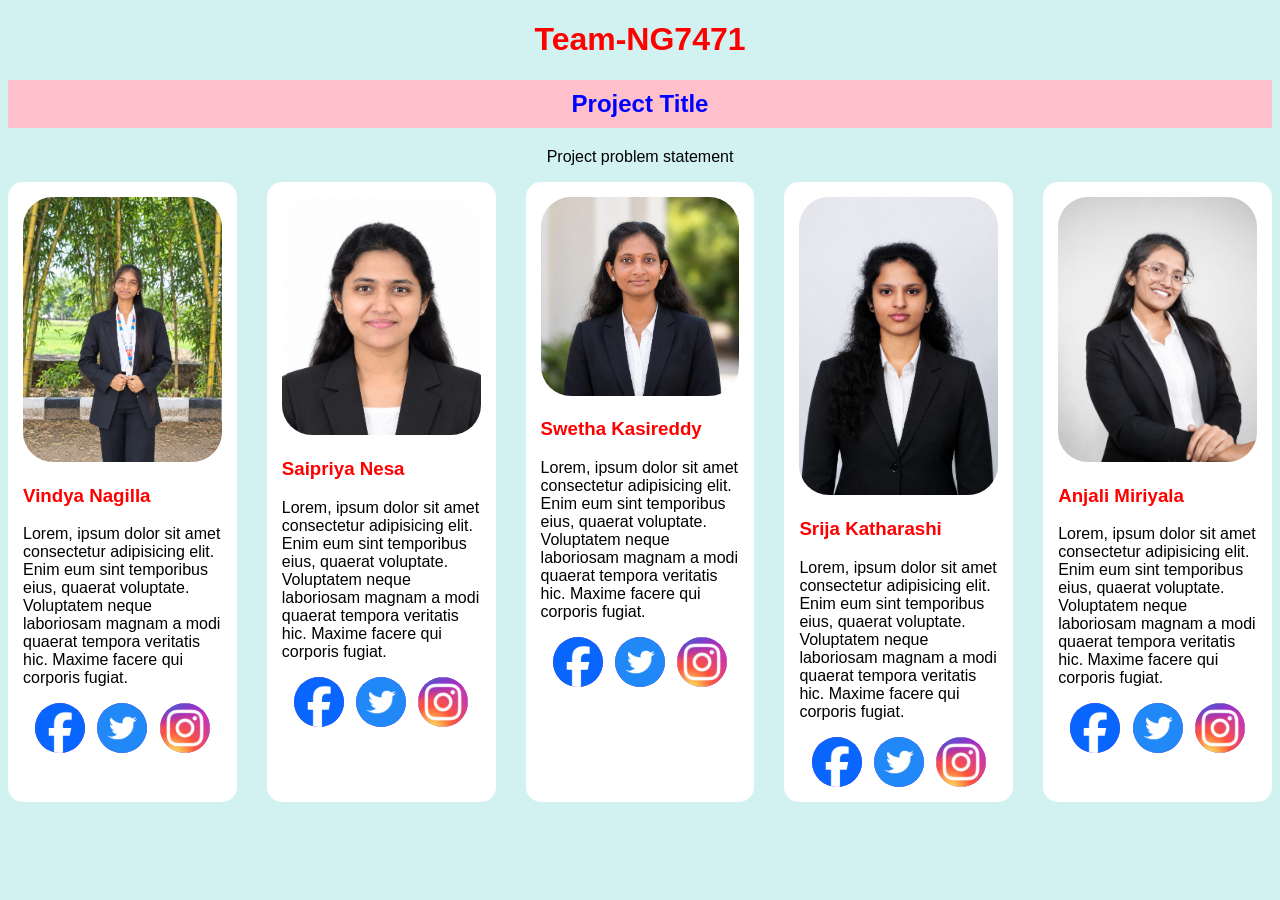
==== index.html @ d129d91e "project profile" ====
<!DOCTYPE html>
<html lang="en">
<head>
    <meta charset="UTF-8">
    <meta name="viewport" content="width=device-width, initial-scale=1.0">
    <title>Team-NG7471</title>
    <link rel="stylesheet" href="index.css">
</head>
<body>
    <div class="title">
        <h1>Team-NG7471</h1>
        <h2>Project Title</h2>
        <p>Project problem statement</p>
    </div>
    <div class="container">
        <div class="card">
            <img src="vindya.jpeg" alt="">
            <div class="content">
                <h3>Vindya Nagilla</h3>
                <p>Lorem, ipsum dolor sit amet consectetur adipisicing elit. Enim eum sint temporibus eius, quaerat voluptate. Voluptatem neque laboriosam magnam a modi quaerat tempora veritatis hic. Maxime facere qui corporis fugiat.</p>
                <div class="social-icon">
                    <div class="icon">
                        <img src="icon1.png" alt="">
                    </div>
                    <div class="icon">
                        <img src="icon2.jpg" alt="">
                    </div>
                    <div class="icon">
                        <img src="icon3.jpg" alt="">
                    </div>
                </div>
            </div>
        </div>
        <div class="card">
            <img src="saipriya.jpeg" alt="">
            <div class="content">
                <h3>Saipriya Nesa</h3>
                <p>Lorem, ipsum dolor sit amet consectetur adipisicing elit. Enim eum sint temporibus eius, quaerat voluptate. Voluptatem neque laboriosam magnam a modi quaerat tempora veritatis hic. Maxime facere qui corporis fugiat.</p>
                <div class="social-icon">
                    <div class="icon">
                        <img src="icon1.png" alt="">
                    </div>
                    <div class="icon">
                        <img src="icon2.jpg" alt="">
                    </div>
                    <div class="icon">
                        <img src="icon3.jpg" alt="">
                    </div>
                </div>
            </div>
        </div>
        <div class="card">
            <img src="swetha.jpeg" alt="">
            <div class="content">
                <h3>Swetha Kasireddy</h3>
                <p>Lorem, ipsum dolor sit amet consectetur adipisicing elit. Enim eum sint temporibus eius, quaerat voluptate. Voluptatem neque laboriosam magnam a modi quaerat tempora veritatis hic. Maxime facere qui corporis fugiat.</p>
                <div class="social-icon">
                    <div class="icon">
                        <img src="icon1.png" alt="">
                    </div>
                    <div class="icon">
                        <img src="icon2.jpg" alt="">
                    </div>
                    <div class="icon">
                        <img src="icon3.jpg" alt="">
                    </div>
                </div>
            </div>
        </div>
        <div class="card">
            <img src="srija.jpeg" alt="">
            <div class="content">
                <h3>Srija Katharashi</h3>
                <p>Lorem, ipsum dolor sit amet consectetur adipisicing elit. Enim eum sint temporibus eius, quaerat voluptate. Voluptatem neque laboriosam magnam a modi quaerat tempora veritatis hic. Maxime facere qui corporis fugiat.</p>
                <div class="social-icon">
                    <div class="icon">
                        <img src="icon1.png" alt="">
                    </div>
                    <div class="icon">
                        <img src="icon2.jpg" alt="">
                    </div>
                    <div class="icon">
                        <img src="icon3.jpg" alt="">
                    </div>
                </div>
            </div>
        </div>
        <div class="card">
            <img src="anjali.jpeg" alt="">
            <div class="content">
                <h3>Anjali Miriyala</h3>
                <p>Lorem, ipsum dolor sit amet consectetur adipisicing elit. Enim eum sint temporibus eius, quaerat voluptate. Voluptatem neque laboriosam magnam a modi quaerat tempora veritatis hic. Maxime facere qui corporis fugiat.</p>
                <div class="social-icon">
                    <div class="icon">
                        <img src="icon1.png" alt="">
                    </div>
                    <div class="icon">
                        <img src="icon2.jpg" alt="">
                    </div>
                    <div class="icon">
                        <img src="icon3.jpg" alt="">
                    </div>
                </div>
            </div>
        </div>
    </div>
</body>
</html>
---- index.css ----
body{
    background-color: rgb(210, 242, 242);
}
*{
    font-family: Verdana, Geneva, Tahoma, sans-serif;
}
.title{
    text-align: center;
}
h1{
    color: red;
}
h2{
    color: blue;
    background-color: pink;
    padding: 10px;
}
.card{
    width: 260px;
    background-color: white;
    padding: 15px;
    border-radius: 15px;
    transition: transform .5s, border-shadow .5s;
}
img{
    width: 100%;
    border-radius: 30px;
    overflow: hidden;
}
.content h3{
    color: red;
}
.social-icon{
    display: flex;
    justify-content: space-evenly;
}
.icon{
    height: 50px;
    width: 50px;
    background-color: blueviolet;
    text-align: center;
    border-radius: 50%;
    font-size: 2em;
    transition: transform .4s;
}
.icon:hover{
    transform: scale(1.2);
    box-shadow: 0 0 15px gray;
}
.card:hover{
    transform: scale(1.1);
    box-shadow: 0 0 15px gray;
}
.container{
    display: flex;
    gap: 30px;
    justify-content: space-evenly;
}
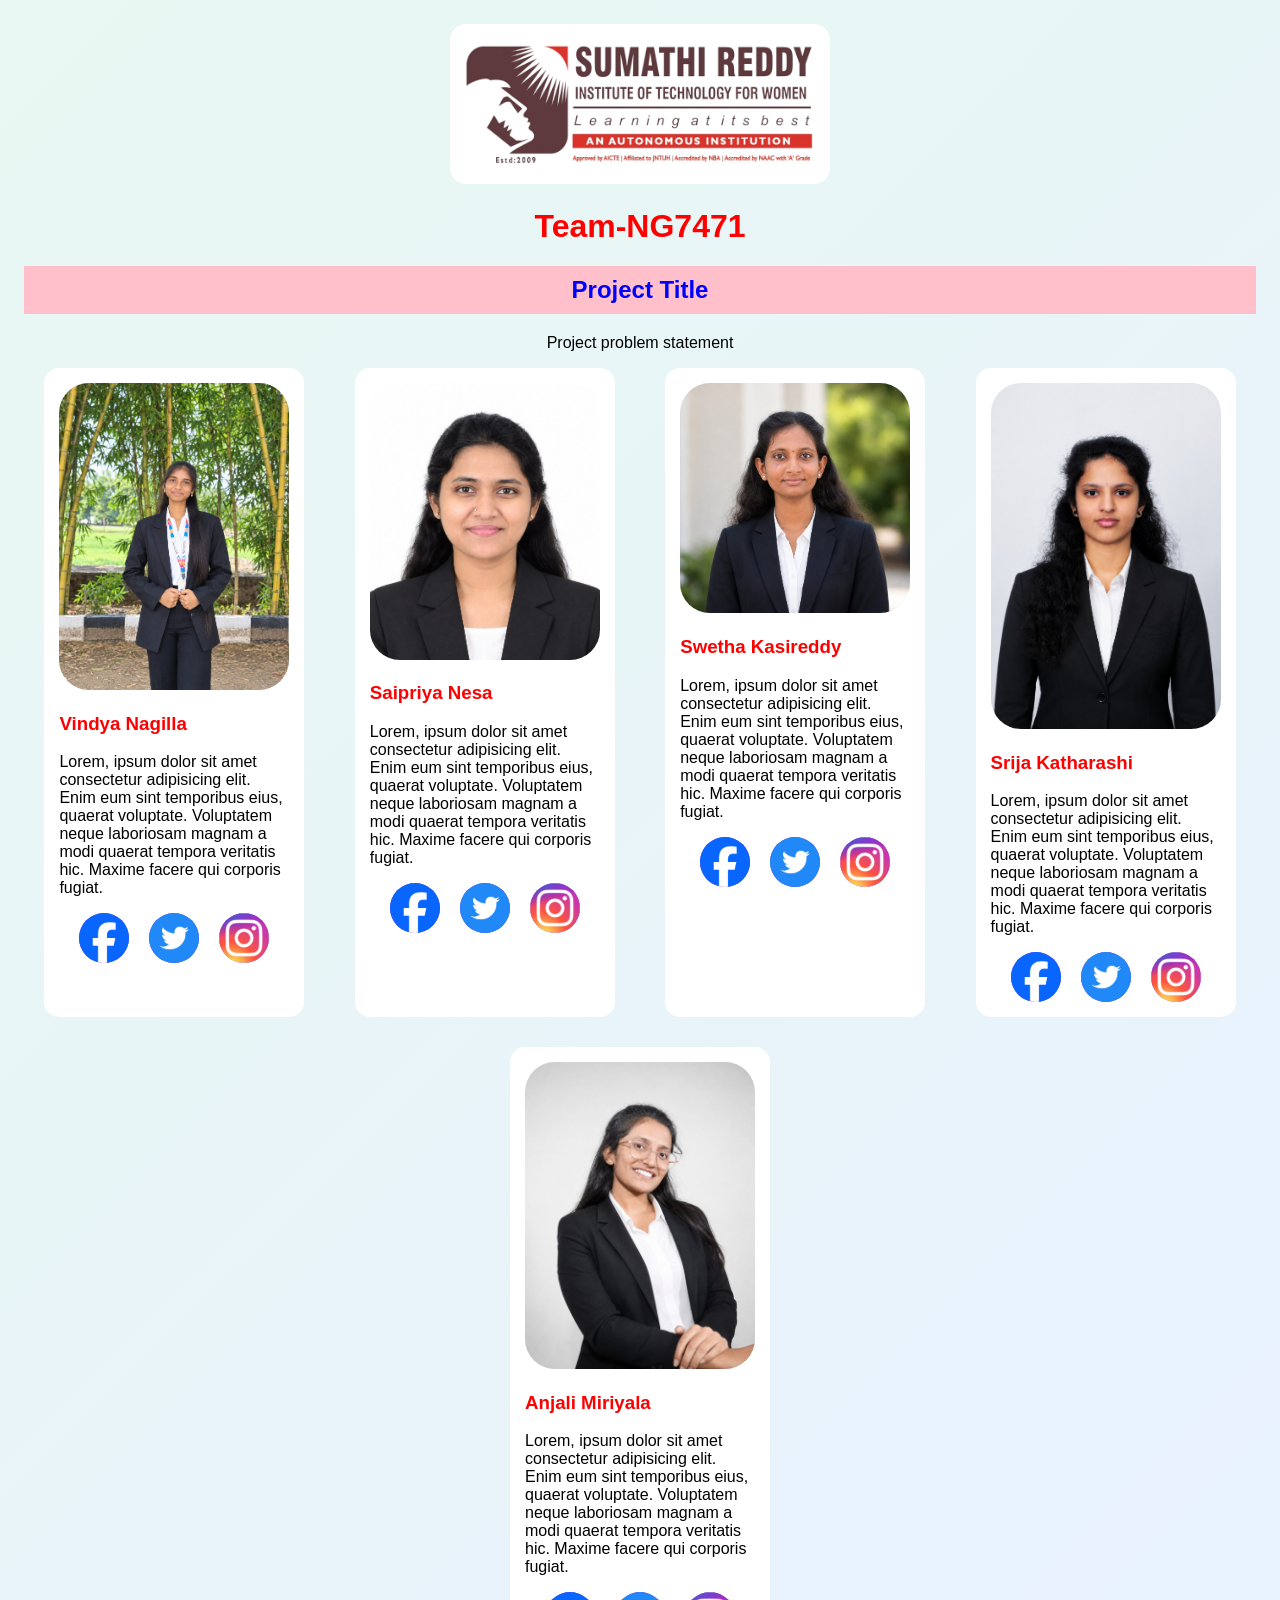
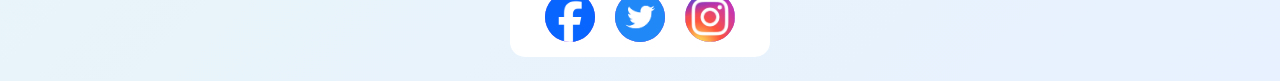
==== commit 228dcda8: "added some changes" ====
--- a/index.html
+++ b/index.html
@@ -7,9 +7,12 @@
     <link rel="stylesheet" href="index.css">
 </head>
 <body>
+    <div class="logo-clickable">
+        <img src="logo1.png" alt="Team-NG7471 logo">
+    </div>
     <div class="title">
-        <h1>Team-NG7471</h1>
-        <h2>Project Title</h2>
+        <h1 class="clickable">Team-NG7471</h1>
+        <h2 class="clickable">Project Title</h2>
         <p>Project problem statement</p>
     </div>
     <div class="container">
@@ -104,5 +107,18 @@
             </div>
         </div>
     </div>
+    <script>
+        document.addEventListener("click", (event) => {
+            const target = event.target.closest(".card, .logo-clickable, .clickable");
+
+            if (!target) {
+                return;
+            }
+
+            target.classList.remove("is-clicked");
+            void target.offsetWidth;
+            target.classList.add("is-clicked");
+        });
+    </script>
 </body>
 </html>
--- a/index.css
+++ b/index.css
@@ -1,31 +1,77 @@
 body{
-    background-color: rgb(210, 242, 242);
+    width: 100%;
+    min-height: 100vh;
+    background: linear-gradient(135deg, #e8f8f2, #e8f1ff);
+    margin: 0;
+    padding: 24px;
+    animation: page-fade-in .7s ease-out;
 }
 *{
     font-family: Verdana, Geneva, Tahoma, sans-serif;
+    box-sizing: border-box;
+}
+.logo-clickable{
+    width: min(380px, 100%);
+    margin: 0 auto 24px;
+    padding: 14px;
+    background-color: white;
+    border-radius: 16px;
+    cursor: pointer;
+    transition: transform .25s, box-shadow .25s;
+}
+.logo-clickable:hover{
+    transform: translateY(-6px);
+    box-shadow: 0 10px 24px rgba(70, 70, 70, .2);
+}
+.logo-clickable img{
+    display: block;
+    width: 100%;
+    border-radius: 8px;
 }
 .title{
     text-align: center;
 }
 h1{
     color: red;
+    cursor: pointer;
+    transition: color .3s, transform .3s;
 }
 h2{
     color: blue;
     background-color: pink;
     padding: 10px;
+    cursor: pointer;
+    transition: background-color .3s, transform .3s;
+}
+h1:hover,
+h2:hover{
+    transform: translateY(-3px);
+}
+h1:hover{
+    color: #c2185b;
+}
+h2:hover{
+    background-color: #ffd1e3;
+}
+.clickable{
+    transition: transform .25s, box-shadow .25s;
 }
 .card{
     width: 260px;
     background-color: white;
     padding: 15px;
     border-radius: 15px;
-    transition: transform .5s, border-shadow .5s;
+    cursor: pointer;
+    transition: transform .5s, box-shadow .5s;
 }
 img{
     width: 100%;
     border-radius: 30px;
     overflow: hidden;
+    transition: transform .4s ease;
+}
+.card:hover > img{
+    transform: scale(1.03);
 }
 .content h3{
     color: red;
@@ -49,10 +95,40 @@
 }
 .card:hover{
     transform: scale(1.1);
-    box-shadow: 0 0 15px gray;
+    box-shadow: 0 0 15px lightpink;
+}
+.is-clicked{
+    animation: click-pop .45s ease;
+}
+.card.is-clicked{
+    box-shadow: 0 0 0 4px rgba(255, 105, 180, .35), 0 12px 25px rgba(70, 70, 70, .25);
+}
+.logo-clickable.is-clicked,
+.clickable.is-clicked{
+    box-shadow: 0 0 0 4px rgba(255, 255, 255, .8), 0 8px 20px rgba(70, 70, 70, .2);
+}
+@keyframes click-pop{
+    0%{ transform: scale(1); }
+    45%{ transform: scale(1.06); }
+    100%{ transform: scale(1); }
 }
 .container{
+    width: 100%;
     display: flex;
     gap: 30px;
+    flex-wrap: wrap;
     justify-content: space-evenly;
+}
+@media (max-width: 600px){
+    body{
+        padding: 16px;
+    }
+    .card{
+        width: 100%;
+        max-width: 340px;
+    }
+}
+@keyframes page-fade-in{
+    from{ opacity: 0; }
+    to{ opacity: 1; }
 }
